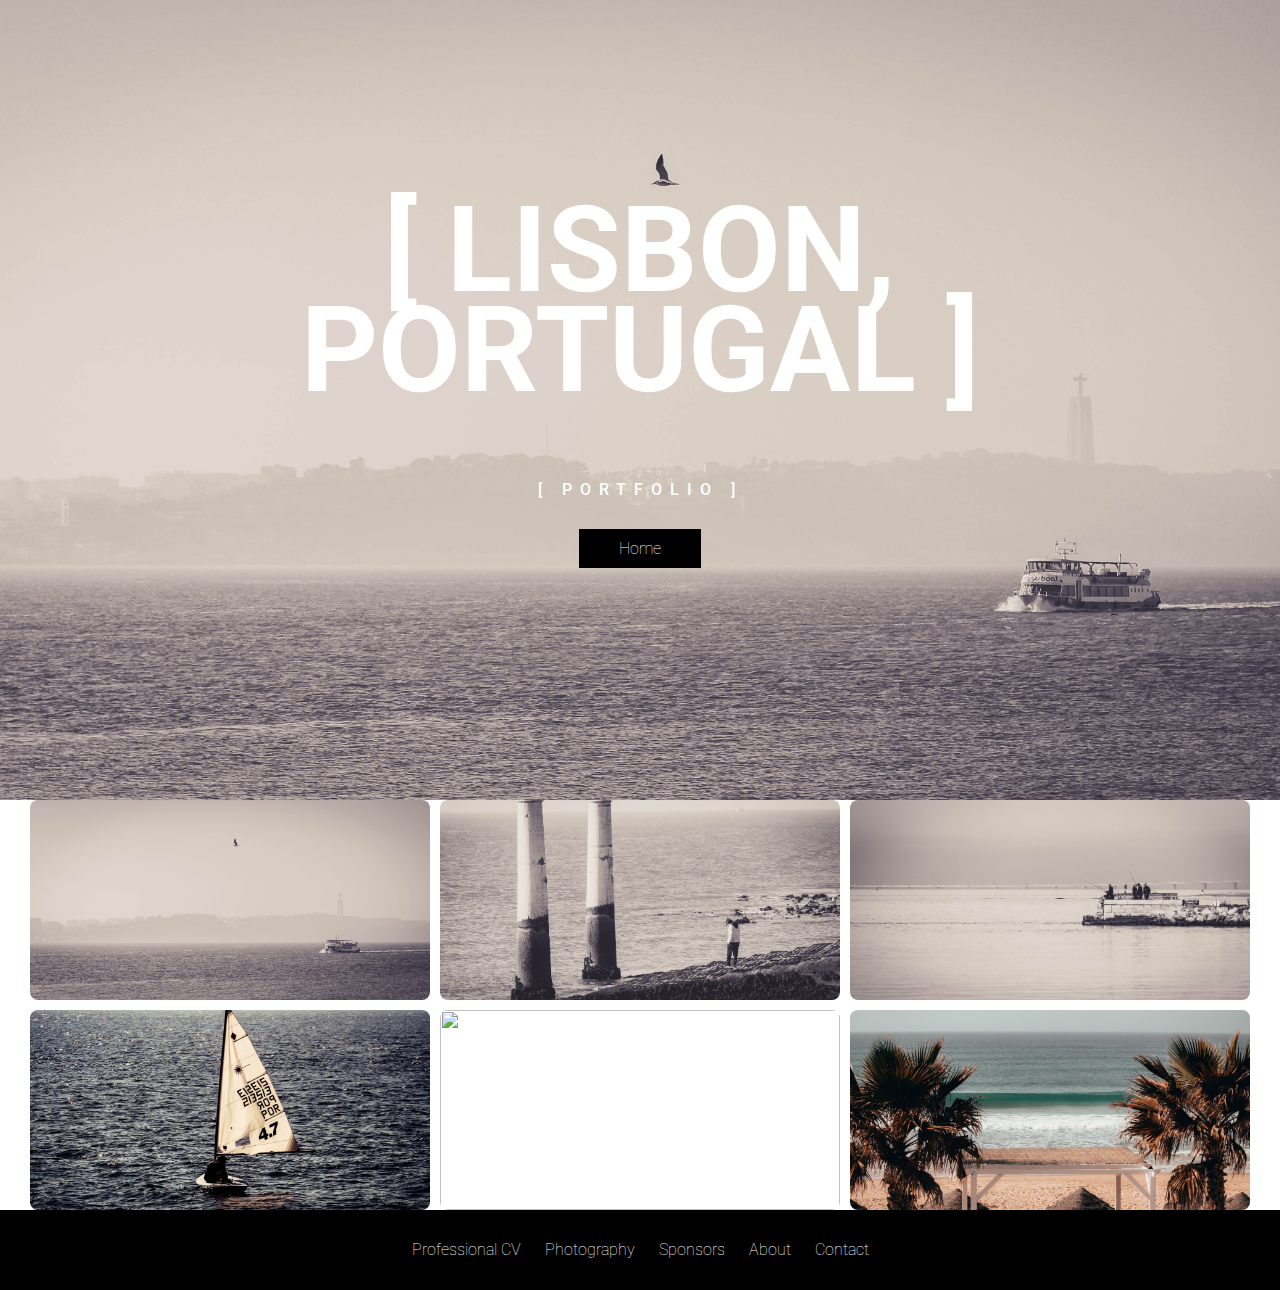
==== gallary2.html @ 73fcf0c1 "migration to gallery 2" ====
<!DOCTYPE html>
<html>
    <head>
        <link href='https://fonts.googleapis.com/css?family=Roboto:400,300,500,100' rel='stylesheet' type='text/css'>
        <link href="/styles/styles.css" type='text/css'rel="stylesheet">
    </head>
    <body>
        <div class="header">
            <div class="container">
              <h1>[ Lisbon, Portugal ]</h1>
              <p>[ Portfolio ]</p>
              <a class="btn" href="index.html">Home</a>
            </div>
          </div>
          
          <div class="gallery">
            <img class="gallery-item" src="styles/images/S1.jpg" width="300" height="200" data-category="portrait" onclick="openLightbox(this.src)">
            <img class="gallery-item" src="styles/images/S2.jpg" width="300" height="200" data-category="landscape" onclick="openLightbox(this.src)">
            <img class="gallery-item" src="styles/images/S3.jpg" width="300" height="200" data-category="urban" onclick="openLightbox(this.src)">
            <img class="gallery-item" src="styles/images/S4.jpg" width="300" height="200" data-category="portrait" onclick="openLightbox(this.src)">
            <img class="gallery-item" src="styles/images/S5.jpg" width="300" height="200" data-category="landscape" onclick="openLightbox(this.src)">
            <img class="gallery-item" src="styles/images/S6.jpg" width="300" height="200" data-category="urban" onclick="openLightbox(this.src)">
        </div>
  
        <!-- Lightbox Modal -->
        <div id="lightboxModal" class="lightbox" onclick="closeLightbox()">
            <img id="lightboxImg">
        </div>
          <div class="nav">
            <div class="container">
              <ul>
                <li>Professional CV</li>
                <li>Photography</li>
                <li>Sponsors</li>
                <li>About</li>
                <li>Contact</li>
              </ul>
            </div>
          </div>
    </body>
</html>
---- styles/styles.css ----
html, body {
    margin: 0;
    padding: 0;
  }
  
  body {
    font-family: 'Roboto', sans-serif;
    font-weight: 100;
  }
  
  .container {
    margin: 0 auto;
    max-width: 940px; 
    padding: 0 10px;
  }
  
  .header {
    background: url(../styles/images/S1.jpg) no-repeat center center; 
    background-size: cover;
    height: 800px;
    text-align: center; 
  }
  
  .header .container {
    position: relative;
    top: 200px;
  }
  
  .header h1 {
    color: #fff;
    line-height: 100px; 
    font-size: 80px;
    margin-top: 0;
    margin-bottom: 80px;
    text-transform: uppercase; 
  }
  
  @media (min-width:850px) {
    .header h1 {
      font-size: 120px;
    }
  }
  
  .header p {
    color: #fff;
    font-weight: 500;
    letter-spacing: 8px;
    margin-bottom: 40px;
    margin-top: 0;
    text-transform: uppercase; 
  }
  
  .btn {
    color: #fff;
    background: #000;
    padding: 10px 40px;
    text-decoration: none; 
    transition: background .5s; 
  }
  
  .nav { 
    background: black;
    height: 80px; 
    width: 100%;
    /*padding-left: 10%;*/
  }
  
  .nav ul {
    height: 80px;
    list-style: none;
    margin: 0 auto; 
    padding: 0;
    text-align: center;
  }
  
  .nav ul li {
    color: #fff;
    display: inline-block; 
    height: 80px;
    line-height: 80px; 
    list-style: none;
    padding: 0 10px;
    transition: background .5s; 
  }
  
  .btn:hover, .nav ul li:hover {
    background: #117bff;
    cursor: pointer; 
    transition: background .5s;  
  }
  
  .main .container {
    margin: 80px auto;
  }
  
  .main img {
    float: left;
    margin: 50px 80px 50px 0;
  }
  
  .jumbotron {
    background: url(../styles/images/S1.jpg) center center;
    background-size: cover;
    height: 600px; 
  }
  
  .jumbotron .container {
    position: relative;
    top: 220px;
  }
  
  .jumbotron h2 {
    color: #fff;
    text-align: right; 
  }
  
  .jumbotron p {
    color: #fff; 
    text-align: right; 
  }
  
  .jumbotron .btn {
    margin: 10px 0 0;
    float: right; 
  }
  
  .footer { 
    background: #000;
    height: 80px; 
    padding-bottom: 50px;
  }
  
  .footer p { 
    color: #fff;
    font-size: 14px;  
    height: 80px; 
    line-height: 80px;
    margin: 0;  
  }
  
  @media (max-width: 500px) {
    .header h1 {
      font-size: 50px;
      line-height: 64px;
    }
  
    .main, .jumbotron {
      padding: 0 30px;
    }
  
    .main img {
      width: 100%;
    }
  }

  .rectangle {
    background-color: bisque;
    display: inline-block;
    width: 200px;
    height: 300px;
  }

  a {
    color: #466995;
    text-decoration: underline;
    cursor: pointer;
  }
  
  a:hover {
    text-decoration: none;
  }

  .gallery {
    display: grid;
    grid-template-columns: repeat(3, 1fr);
    gap: 10px;
    padding-left: 30px;
    padding-right: 30px;
  }
  
  .gallery img {
    width: 100%;
    max-height: 200px; /* Or any height you like */
    object-fit: cover;
    border-radius: 8px;
    cursor: pointer
  }
  
  .lightbox {
    display: none;
    position: fixed;
    top: 0; left: 0; right: 0; bottom: 0;
    background: rgba(0,0,0,0.9);
    justify-content: center;
    align-items: center;
  }
  
  .lightbox img {
    max-width: 90%;
    max-height: 80vh;
  }
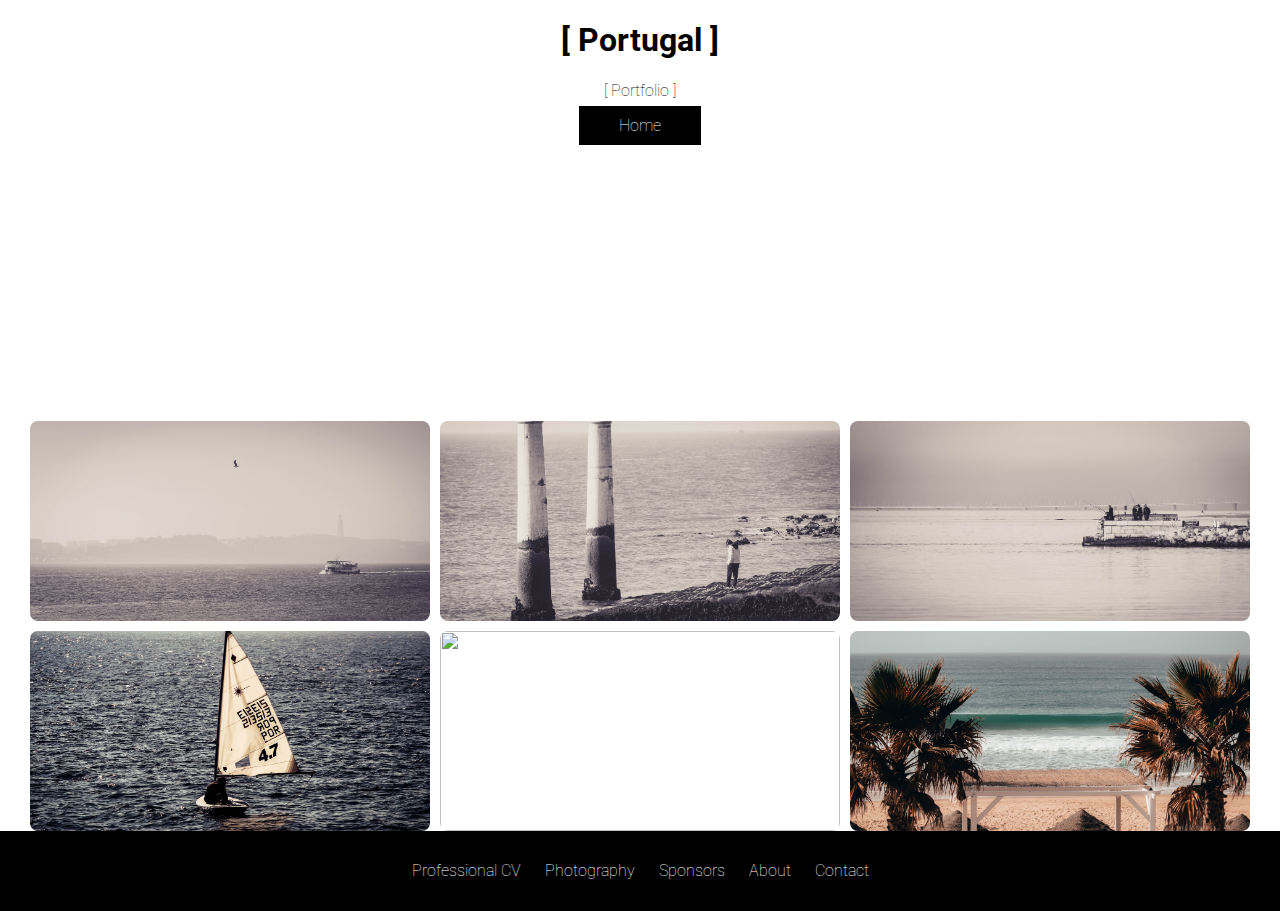
==== commit 78a868ff: "gallery changes" ====
--- a/gallary2.html
+++ b/gallary2.html
@@ -5,14 +5,14 @@
         <link href="/styles/styles.css" type='text/css'rel="stylesheet">
     </head>
     <body>
-        <div class="header">
+        <div class="header-gallery">
             <div class="container">
-              <h1>[ Lisbon, Portugal ]</h1>
+              <h1>[ Portugal ]</h1>
               <p>[ Portfolio ]</p>
               <a class="btn" href="index.html">Home</a>
             </div>
           </div>
-          
+
           <div class="gallery">
             <img class="gallery-item" src="styles/images/S1.jpg" width="300" height="200" data-category="portrait" onclick="openLightbox(this.src)">
             <img class="gallery-item" src="styles/images/S2.jpg" width="300" height="200" data-category="landscape" onclick="openLightbox(this.src)">
--- a/styles/styles.css
+++ b/styles/styles.css
@@ -18,6 +18,11 @@
     background: url(../styles/images/S1.jpg) no-repeat center center; 
     background-size: cover;
     height: 800px;
+    text-align: center; 
+  }
+
+  .header-gallery {
+    height: 400px;
     text-align: center; 
   }
   
